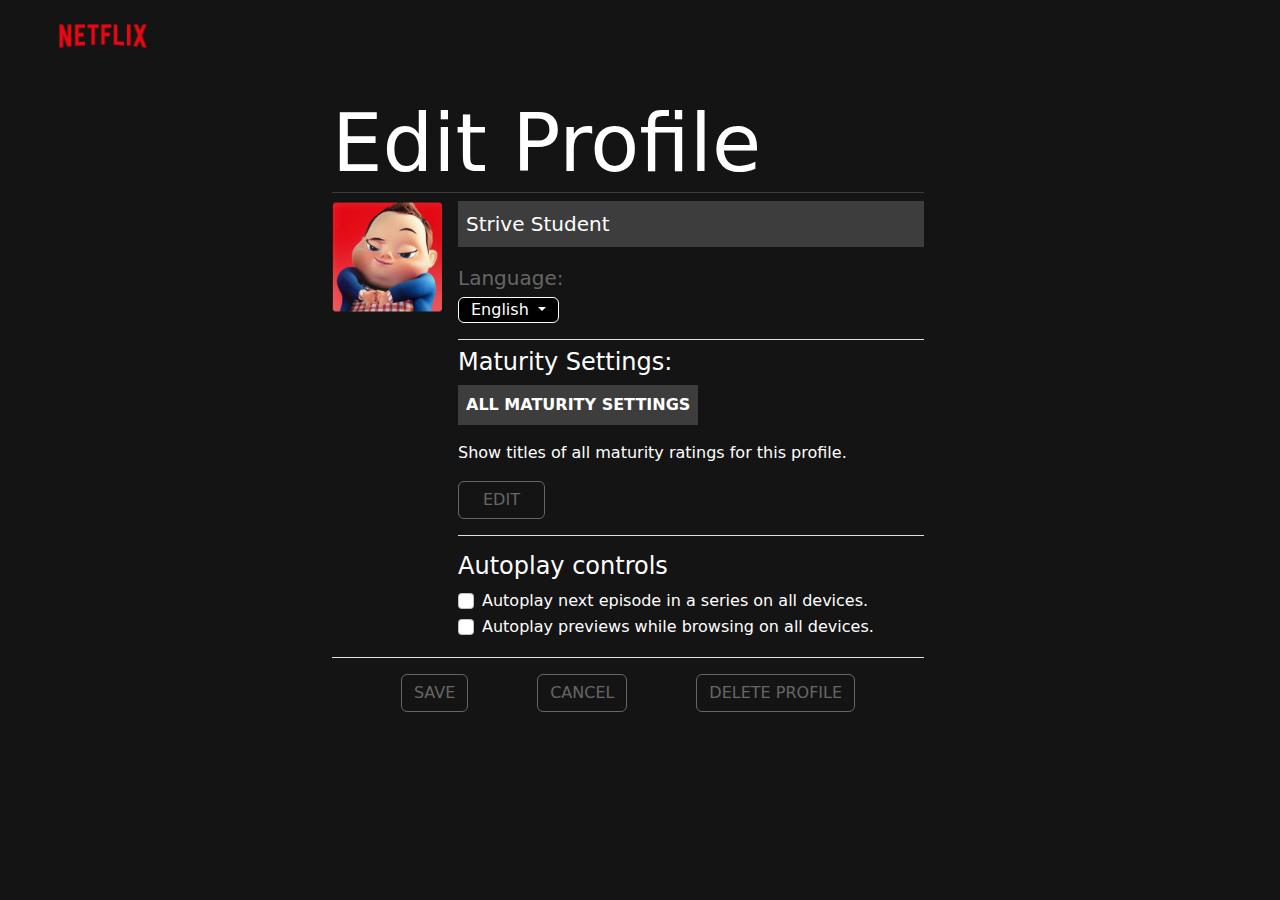
==== profile.html @ b2e4629c "first commit" ====
<!DOCTYPE html>
<html lang="en">
  <head>
    <meta charset="UTF-8" />
    <meta name="viewport" content="width=device-width, initial-scale=1.0" />
    <link
      rel="website icon"
      type="icon"
      href="https://assets.nflxext.com/ffe/siteui/common/icons/nficon2016.ico"
    />
    <link rel="stylesheet" href="assets/custom/custom-bootsrap.css" />
    <title>Profile</title>
  </head>
  <body class="bg-primary vh-100">
    <header>
      <nav class="navbar navbar-expand-lg mb-4 text-light bg-primary">
        <div class="container-fluid ps-md-5">
          <a class="navbar-brand" href="index.html">
            <img src="assets/netflix_logo.png" alt="netflix_logo" width="110" />
          </a>
        </div>
      </nav>
    </header>
    <main>
      <div class="row justify-content-center vw-100">
        <div class="col col-10 col-xs-4 col-xl-6 col-xxl-4">
          <div class="container d-flex flex-column">
            <div>
              <h1
                class="display-1 text-white border-bottom border-dark border-opacity-50"
              >
                Edit Profile
              </h1>
            </div>

            <div class="d-flex">
              <div>
                <img
                  src="assets/avatar.png"
                  alt="avatar"
                  width="110px"
                  class="me-3"
                />
              </div>
              <div class="flex-grow-1">
                <div class="bg-dark bg-opacity-50">
                  <p class="fs-5 p-2 text-white">Strive Student</p>
                </div>
                <div>
                  <p class="mb-1 text-dark fs-5">Language:</p>
                </div>
                <div class="dropdown">
                  <button
                    class="btn border-white text-white dropdown-toggle py-0 bg-black"
                    type="button"
                    data-bs-toggle="dropdown"
                    aria-expanded="false"
                  >
                    English
                  </button>
                  <ul class="dropdown-menu">
                    <li><a class="dropdown-item" href="#">English</a></li>
                    <li><a class="dropdown-item" href="#">Italian</a></li>
                  </ul>
                </div>
                <div class="border-top border-bottom pb-3 my-3 text-white">
                  <h4 class="mt-2">Maturity Settings:</h4>
                  <div class="bg-dark bg-opacity-50 fw-bold p-2 d-inline-block">
                    <p class="m-0">ALL MATURITY SETTINGS</p>
                  </div>
                  <div class="my-3">
                    <p class="m-0">
                      Show titles of all maturity ratings for this profile.
                    </p>
                  </div>
                  <button class="btn bg-none border-dark text-dark px-4">
                    EDIT
                  </button>
                </div>
                <div class="mt-3 text-white">
                  <h4 class="mt-2">Autoplay controls</h4>
                </div>
                <div class="form-check">
                  <input
                    class="form-check-input"
                    type="checkbox"
                    value=""
                    id="nextEpisode"
                  />
                  <label class="form-check-label text-white" for="nextEpisode">
                    Autoplay next episode in a series on all devices.
                  </label>
                </div>
                <div class="form-check pb-3">
                  <input
                    class="form-check-input"
                    type="checkbox"
                    value=""
                    id="previews"
                  />
                  <label class="form-check-label text-white" for="previews">
                    Autoplay previews while browsing on all devices.
                  </label>
                </div>
              </div>
            </div>
            <div class="border-top py-3">
              <div class="d-flex justify-content-evenly">
                <button type="button" class="btn btn-outline-dark">SAVE</button>
                <button type="button" class="btn btn-outline-dark">
                  CANCEL
                </button>
                <button type="button" class="btn btn-outline-dark">
                  DELETE PROFILE
                </button>
              </div>
            </div>
          </div>
        </div>
      </div>
    </main>
    <script
      src="https://cdn.jsdelivr.net/npm/bootstrap@5.3.2/dist/js/bootstrap.bundle.min.js"
      integrity="sha384-C6RzsynM9kWDrMNeT87bh95OGNyZPhcTNXj1NW7RuBCsyN/o0jlpcV8Qyq46cDfL"
      crossorigin="anonymous"
    ></script>
  </body>
</html>
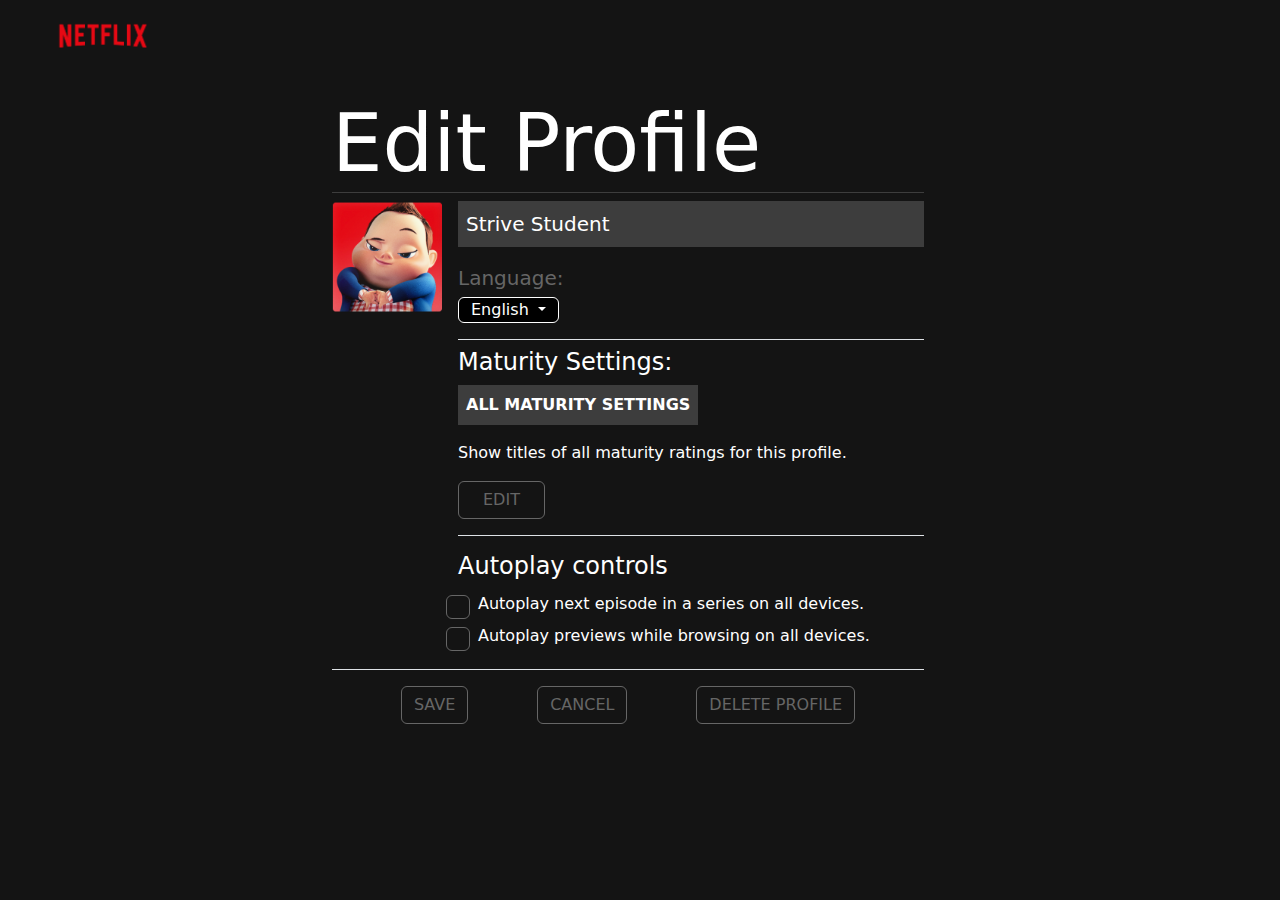
==== commit 7b13d948: "updates" ====
--- a/profile.html
+++ b/profile.html
@@ -9,6 +9,7 @@
       href="https://assets.nflxext.com/ffe/siteui/common/icons/nficon2016.ico"
     />
     <link rel="stylesheet" href="assets/custom/custom-bootsrap.css" />
+    <link rel="stylesheet" href="assets/css/style.css" />
     <title>Profile</title>
   </head>
   <body class="bg-primary vh-100">
@@ -23,7 +24,7 @@
     </header>
     <main>
       <div class="row justify-content-center vw-100">
-        <div class="col col-10 col-xs-4 col-xl-6 col-xxl-4">
+        <div class="col col-10 col-sm-10 col-md-6">
           <div class="container d-flex flex-column">
             <div>
               <h1
@@ -58,9 +59,13 @@
                   >
                     English
                   </button>
-                  <ul class="dropdown-menu">
-                    <li><a class="dropdown-item" href="#">English</a></li>
-                    <li><a class="dropdown-item" href="#">Italian</a></li>
+                  <ul class="dropdown-menu bg-primary">
+                    <li>
+                      <a class="dropdown-item text-white" href="#">English</a>
+                    </li>
+                    <li>
+                      <a class="dropdown-item text-white" href="#">Italian</a>
+                    </li>
                   </ul>
                 </div>
                 <div class="border-top border-bottom pb-3 my-3 text-white">
@@ -80,9 +85,9 @@
                 <div class="mt-3 text-white">
                   <h4 class="mt-2">Autoplay controls</h4>
                 </div>
-                <div class="form-check">
+                <div class="form-check d-flex align-items-center">
                   <input
-                    class="form-check-input"
+                    class="form-check-input bg-primary me-2 border border-dark"
                     type="checkbox"
                     value=""
                     id="nextEpisode"
@@ -91,9 +96,9 @@
                     Autoplay next episode in a series on all devices.
                   </label>
                 </div>
-                <div class="form-check pb-3">
+                <div class="form-check pb-3 d-flex align-items-center">
                   <input
-                    class="form-check-input"
+                    class="form-check-input bg-primary me-2 border border-dark"
                     type="checkbox"
                     value=""
                     id="previews"
--- a/assets/css/style.css
+++ b/assets/css/style.css
@@ -0,0 +1,8 @@
+.dropdown-item:hover {
+  background-color: #cb121a;
+}
+
+.form-check-input {
+  font-size: 1.5em;
+  cursor: pointer;
+}
